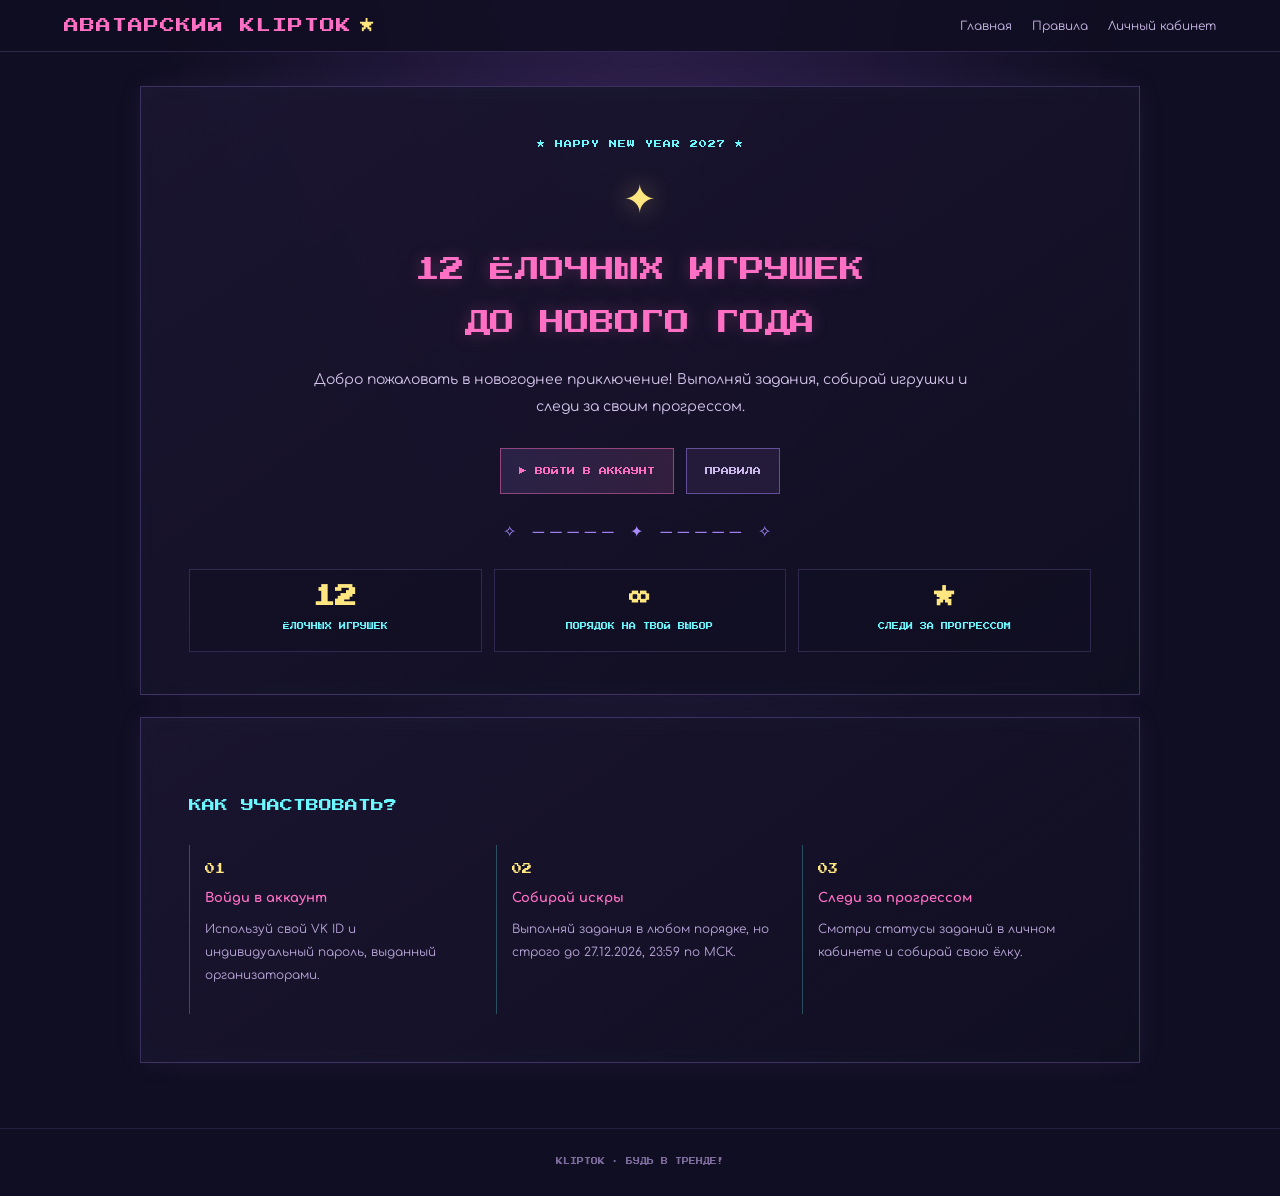
==== index.html @ eb583dfd "Add files via upload" ====
<!DOCTYPE html>
<html lang="ru">
<head>
  <meta charset="UTF-8">
  <meta name="viewport" content="width=device-width, initial-scale=1">
  <title>Главная — 12 ёлочных игрушек до Нового года</title>

  <!-- Иконка сайта — новогодняя ёлочка -->
  <link rel="icon" type="image/png" href="favicon.svg">

  <link rel="stylesheet" href="style.css">
</head>
<body>

<header class="site-header">
  <a class="brand" href="index.html">АВАТАРСКИЙ KLIPTOK<span>★</span></a>
  <nav>
    <a href="index.html">Главная</a>
    <a href="rules.html">Правила</a>
    <a href="cabinet.html">Личный кабинет</a>
  </nav>
</header>

<main class="page home">
  <section class="hero panel">
    <div class="eyebrow">★ HAPPY NEW YEAR 2027 ★</div>
    <div class="pixel-star">✦</div>
    <h1>12 ЁЛОЧНЫХ ИГРУШЕК<br>ДО НОВОГО ГОДА</h1>
    <p class="lead">Добро пожаловать в новогоднее приключение! Выполняй задания, собирай игрушки и следи за своим прогрессом.</p>

    <div class="hero-actions">
      <a class="button primary" href="register.html">▶ ВОЙТИ В АККАУНТ</a>
      <a class="button" href="rules.html">ПРАВИЛА</a>
    </div>

    <div class="decor-line">✧ ───── ✦ ───── ✧</div>

    <div class="feature-grid">
      <div class="feature">
        <b>12</b>
        <span>ЁЛОЧНЫХ ИГРУШЕК</span>
      </div>
      <div class="feature">
        <b>∞</b>
        <span>ПОРЯДОК НА ТВОЙ ВЫБОР</span>
      </div>
      <div class="feature">
        <b>★</b>
        <span>СЛЕДИ ЗА ПРОГРЕССОМ</span>
      </div>
    </div>
  </section>

  <section class="panel intro-panel">
    <h2>КАК УЧАСТВОВАТЬ?</h2>
    <div class="steps">
      <div>
        <i>01</i>
        <h3>Войди в аккаунт</h3>
        <p>Используй свой VK ID и индивидуальный пароль, выданный организаторами.</p>
      </div>
      <div>
        <i>02</i>
        <h3>Собирай искры</h3>
        <p>Выполняй задания в любом порядке, но строго до 27.12.2026, 23:59 по МСК.</p>
      </div>
      <div>
        <i>03</i>
        <h3>Следи за прогрессом</h3>
        <p>Смотри статусы заданий в личном кабинете и собирай свою ёлку.</p>
      </div>
    </div>
  </section>
</main>

<footer>KLIPTOK · БУДЬ В ТРЕНДЕ!</footer>

<script src="config.js"></script>
<script src="app.js"></script>
</body>
</html>
---- style.css ----
@import url('https://fonts.googleapis.com/css2?family=Press+Start+2P&family=Comfortaa:wght@400;600;700&display=swap');
:root{--bg:#100e22;--panel:#19142c;--pink:#ff70c5;--cyan:#6df7ff;--purple:#a98bff;--gold:#ffe680;--muted:#b9a6d8;--text:#eee5ff;--line:#a98bff44}*{box-sizing:border-box}body{margin:0;background:radial-gradient(ellipse at 50% -15%,#30204f 0,#100e22 55%);color:var(--text);font-family:Comfortaa,sans-serif;min-height:100vh}a{color:inherit;text-decoration:none}.site-header{display:flex;justify-content:space-between;align-items:center;gap:18px;padding:18px max(5vw,20px);border-bottom:1px solid #a98bff33;background:#100e22d9;flex-wrap:wrap}.brand{font-family:'Press Start 2P',monospace;font-size:15px;letter-spacing:1px;color:var(--pink)}.brand span{color:var(--gold);padding-left:8px}.site-header nav{display:flex;gap:20px;flex-wrap:wrap}.site-header nav a{font-size:12px;color:#c7b7e4}.site-header nav a:hover{color:var(--cyan)}.page{width:min(100% - 28px,1000px);margin:34px auto 65px}.narrow{max-width:700px}.panel{padding:clamp(22px,5vw,48px);background:linear-gradient(145deg,#1b1530ee,#100e22f5);border:1px solid var(--line);box-shadow:0 0 26px #a98bff12,inset 0 0 30px #6df7ff05}.hero{text-align:center;padding-top:48px;padding-bottom:42px}.eyebrow{font-family:'Press Start 2P',monospace;font-size:8px;color:var(--cyan);letter-spacing:1px;line-height:2.4}.pixel-star{color:var(--gold);font-size:40px;margin:22px 0;filter:drop-shadow(0 0 12px #ffe68077)}h1,h2{font-family:'Press Start 2P',monospace;font-weight:400;line-height:2.1}h1{font-size:clamp(15px,3vw,25px);color:var(--pink);text-shadow:0 0 16px #ff70c544;margin:18px 0}h2{font-size:13px;color:var(--cyan);margin:26px 0}h3{font-size:15px;color:var(--pink)}p{line-height:1.9}.lead{max-width:660px;margin:0 auto 25px;color:#d4c5eb;font-size:14px}.hero-actions,.cabinet-actions{display:flex;justify-content:center;gap:12px;flex-wrap:wrap;margin:28px 0}.button{display:inline-flex;align-items:center;justify-content:center;text-align:center;border:1px solid #a98bff77;background:#241b3b;color:#cbb9ee;padding:14px 18px;font-family:'Press Start 2P',monospace;font-size:8px;line-height:2;cursor:pointer;transition:.2s}.button:hover{border-color:var(--cyan);color:var(--cyan);box-shadow:0 0 14px #6df7ff22;transform:translateY(-1px)}.button.primary{background:linear-gradient(100deg,#a98bff22,#ff70c522);border-color:#ff70c577;color:var(--pink)}.button.primary:hover{color:var(--gold);border-color:var(--gold)}.button.full{width:100%;margin:8px 0}.button.small{font-family:Comfortaa,sans-serif;font-size:11px;padding:8px 10px}.decor-line{color:var(--purple);letter-spacing:6px;margin:26px 0}.feature-grid{display:grid;grid-template-columns:repeat(3,1fr);gap:12px;margin-top:28px}.feature{padding:16px 10px;border:1px solid #a98bff33;background:#100e2277;display:flex;flex-direction:column;gap:12px}.feature b{font-family:'Press Start 2P';font-size:22px;color:var(--gold)}.feature span{font-family:'Press Start 2P';font-size:7px;color:var(--cyan);line-height:2.1}.intro-panel{margin-top:22px}.steps{display:grid;grid-template-columns:repeat(3,1fr);gap:18px}.steps>div{padding:15px;border-left:1px solid #6df7ff44}.steps i{font-family:'Press Start 2P';font-style:normal;color:var(--gold);font-size:10px}.steps h3{font-size:13px}.steps p{font-size:12px;color:var(--muted)}footer{text-align:center;padding:25px 12px;color:#7d6c9d;font-family:'Press Start 2P';font-size:7px;line-height:2.4;border-top:1px solid #a98bff22}.rule-list{display:grid;gap:12px;margin:26px 0}.rule-list article{border:1px solid #a98bff33;background:#100e2277;padding:17px}.rule-list b{font-family:'Press Start 2P';font-size:8px;color:var(--gold);line-height:2}.rule-list p{margin-bottom:0;color:#c5b4e1;font-size:13px}.form-message{color:var(--pink);font-size:12px}form{max-width:500px;margin:25px auto}label{display:block;color:var(--cyan);font-family:'Press Start 2P';font-size:8px;line-height:2.5;margin-bottom:8px}input{width:100%;background:#100e22;border:1px solid #a98bff66;padding:14px;color:var(--text);font:14px Comfortaa,sans-serif;border-radius:0}input:focus{outline:1px solid var(--cyan)}.hint,.notice{font-size:11px;color:#8f7eae;line-height:1.8}.player-chip{display:flex;align-items:center;gap:12px;flex-wrap:wrap;padding:15px;background:#100e22;border:1px solid #6df7ff33;margin:20px 0}.player-chip span{font-family:'Press Start 2P';font-size:7px;color:var(--cyan)}.player-chip strong{color:var(--gold);font-size:13px;overflow-wrap:anywhere}.stats-grid{display:grid;grid-template-columns:1fr 1fr;gap:12px}.stat-card{padding:18px 12px;background:#100e22;border:1px solid #a98bff44;text-align:center;display:flex;flex-direction:column;gap:12px}.stat-card span{font-size:22px}.stat-card small{font-family:'Press Start 2P';font-size:7px;color:var(--cyan);line-height:2}.stat-card b{font-family:'Press Start 2P';font-size:11px;line-height:2;color:var(--pink)}.gift-stat{grid-column:1/-1;border-color:#ffe68044}.gift-stat small,.gift-stat b{color:var(--gold)}.progress-panel,.tree-progress{padding:18px;margin:22px 0;background:#100e22;border:1px solid #6df7ff33}.progress-top{display:flex;justify-content:space-between;gap:10px;align-items:center;flex-wrap:wrap;font-family:'Press Start 2P';font-size:7px;color:var(--cyan);line-height:2.2;margin-bottom:12px}.progress-top b{color:var(--pink)}.progress-track{height:13px;background:#29213f;border:1px solid #a98bff55;overflow:hidden}.progress-fill{height:100%;width:0;background:linear-gradient(90deg,#a98bff,#ff70c5,#6df7ff);box-shadow:0 0 12px #6df7ff77;transition:width .5s}.progress-panel p{margin:12px 0 0;text-align:center;font-size:12px;color:var(--muted)}.tree-page{text-align:center}.tree-layout{display:grid;grid-template-columns:170px minmax(0,1fr);gap:18px;align-items:center;margin:30px auto}.tree-player{padding:18px;background:#100e22;border:1px solid #6df7ff33;display:flex;flex-direction:column;gap:12px}.tree-player span,.tree-player small{font-family:'Press Start 2P';font-size:7px;color:var(--cyan);line-height:2}.tree-player b{color:var(--gold);font-size:12px;overflow-wrap:anywhere}.tree-count{font-family:'Press Start 2P';color:var(--pink);font-size:13px}.tree-scene{position:relative;width:min(100%,420px);height:510px;margin:0 auto;background:radial-gradient(ellipse at center,#281c43 0,#100e22 70%);overflow:hidden}.tree-shape{position:absolute;left:50%;transform:translateX(-50%);bottom:50px;width:0;height:0;border-left:160px solid transparent;border-right:160px solid transparent;border-bottom:410px solid #15594b;filter:drop-shadow(0 0 12px #6df7ff22)}.tree-trunk{position:absolute;bottom:26px;left:calc(50% - 28px);width:56px;height:70px;background:#815235;border:2px solid #c68c4a}.tree-star{position:absolute;z-index:2;top:30px;left:calc(50% - 16px);color:var(--gold);font-size:30px;text-shadow:0 0 15px #ffe680}.garland{position:absolute;border:2px solid #ffe68088;border-color:transparent transparent #ffe68088 transparent;border-radius:50%;width:290px;height:80px;left:-145px}.g1{top:105px}.g2{top:210px;width:240px;left:-120px}.g3{top:305px;width:175px;left:-87px}.ornament{position:absolute;z-index:3;width:34px;height:34px;border-radius:50%;border:2px solid #ff70c5;background:#b52b74;color:#fff;font-weight:bold;box-shadow:0 0 10px #ff70c544;cursor:pointer;display:grid;place-items:center;padding:0;font-family:Comfortaa;font-size:10px}.ornament:hover{transform:scale(1.12);filter:brightness(1.3)}.o1{top:110px;left:42%}.o2{top:135px;left:62%}.o3{top:170px;left:25%}.o4{top:205px;left:50%}.o5{top:235px;left:72%}.o6{top:255px;left:32%}.o7{top:290px;left:55%}.o8{top:320px;left:20%}.o9{top:330px;left:68%}.o10{top:370px;left:38%}.o11{top:390px;left:57%}.o12{top:420px;left:48%}.ornament.is-review{border-color:var(--cyan);background:#126c78;box-shadow:0 0 10px var(--cyan)}.ornament.is-complete{border-color:var(--gold);background:var(--gold);color:#241535;box-shadow:0 0 12px var(--gold)}.ornament.is-complete::after{content:'✓';position:absolute;font-size:11px}.tree-progress{text-align:left}.modal{display:none;position:fixed;inset:0;background:#090713e8;z-index:20;padding:16px;align-items:center;justify-content:center}.modal.show{display:flex}.modal-window{position:relative;max-height:90vh;overflow-y:auto;width:min(100%,560px);padding:28px 22px;background:linear-gradient(145deg,#1b1530,#100e22);border:1px solid #a98bff77;text-align:center;box-shadow:0 0 24px #a98bff22}.modal-close{position:absolute;right:10px;top:10px;background:none;border:0;color:var(--pink);font-size:26px;cursor:pointer}.task-toy{font-size:40px;color:var(--gold);margin:14px}.mission-number{font-family:'Press Start 2P';font-size:8px;color:var(--gold);line-height:2.5}.modal-window h2{font-size:12px;color:var(--pink)}.task-description{padding:15px;background:#100e22;color:#d4c5eb;font-size:13px;line-height:2;margin:18px 0}.task-condition,.task-status-box{padding:15px;margin:14px 0;border:1px dashed #6df7ff55;text-align:left}.task-condition small,.task-status-box small{font-family:'Press Start 2P';font-size:7px;color:var(--cyan);line-height:2}.task-condition p{font-size:12px;line-height:2;color:var(--muted)}.task-status-box{display:flex;flex-direction:column;gap:9px;background:#100e22}.task-status-box strong{font-size:12px;color:var(--muted)}.task-status-box strong.status-review{color:var(--cyan)}.task-status-box strong.status-complete{color:var(--gold)}.task-status-box strong.status-rejected{color:var(--pink)}.task-deadline{display:flex;justify-content:space-between;gap:10px;flex-wrap:wrap;padding:12px;margin:15px 0;background:#241b3b;font-size:10px}.task-deadline span{color:var(--pink)}.task-deadline b{color:var(--gold)}.gift-screen{text-align:center}.gift-stars{color:var(--gold);letter-spacing:7px;margin:24px}.gift-box{display:block;background:none;border:0;font-size:85px;margin:18px auto;cursor:pointer;filter:drop-shadow(0 0 16px #ff70c566);animation:gift-float 3s ease-in-out infinite}.gift-screen h1{font-size:14px}.gift-reveal{display:none;opacity:0;transform:translateY(16px)}.gift-screen.opened .gift-reveal{display:block;animation:appear .7s forwards}.gift-screen.opened .gift-box{animation:open-box .55s forwards}.gift-reveal h2{color:var(--cyan)}.gift-reveal p{color:#d4c5eb;font-size:13px;line-height:2}.prize-reveal{padding:20px;margin:20px 0;background:#241b3b;border:1px solid #ffe68066;color:var(--gold);font-family:'Press Start 2P';font-size:9px;line-height:2.2}.gift-screen.opened .gift-stars{display:none}.gift-screen.opened .gift-box{pointer-events:none}@keyframes gift-float{50%{transform:translateY(-10px)}}@keyframes appear{to{opacity:1;transform:translateY(0)}}@keyframes open-box{50%{transform:scale(1.15) rotate(-8deg)}to{transform:scale(.65);opacity:0}}
@media(max-width:650px){.site-header{align-items:flex-start}.site-header nav{gap:12px}.site-header nav a{font-size:11px}.steps{grid-template-columns:1fr}.feature-grid{gap:8px}.feature span{font-size:6px}.tree-layout{grid-template-columns:1fr}.tree-player{display:grid;grid-template-columns:1fr 1fr;align-items:center;text-align:left}.tree-player small{grid-column:1/-1}.tree-scene{width:min(100%,370px);height:475px}.tree-shape{border-left-width:145px;border-right-width:145px;border-bottom-width:380px}.tree-trunk{bottom:22px}.tree-star{top:27px}.g1{top:100px}.g2{top:198px}.g3{top:292px}.o1{top:105px}.o2{top:125px}.o3{top:160px}.o4{top:195px}.o5{top:220px}.o6{top:245px}.o7{top:275px}.o8{top:305px}.o9{top:320px}.o10{top:350px}.o11{top:380px}.o12{top:410px}.modal-window{padding:28px 16px}.stats-grid{gap:8px}.stat-card{padding:15px 8px}.stat-card small{font-size:6px}.stat-card b{font-size:9px}}
/* additions: inputs, connection notices, review statuses */
textarea{width:100%;background:#100e22;border:1px solid #a98bff66;padding:14px;color:var(--text);font:14px Comfortaa,sans-serif;resize:vertical;margin:6px 0 12px}textarea:focus{outline:1px solid var(--cyan)}.form-message.success{color:var(--cyan)}.api-notice{padding:12px;border:1px dashed #ff70c577;margin:12px 0}.ornament.is-rejected{border-color:var(--pink);background:#692747;box-shadow:0 0 10px #ff70c544}.button:disabled{opacity:.55;cursor:wait;transform:none}.gift-screen form{max-width:420px;text-align:left}.gift-screen form label{margin-top:12px}.gift-screen form input{margin-bottom:8px}

/* Illustrated interactive tree */
.tree-scene-art{width:min(100%,520px);height:auto;aspect-ratio:1170/1280;background:none;overflow:visible;position:relative;margin:0 auto;line-height:0;}
.tree-art{display:block;width:100%;height:auto;object-fit:contain;filter:drop-shadow(0 8px 22px #a98bff18);}
.tree-hotspots{position:absolute;inset:0;}
.ornament.hotspot{position:absolute;width:10.5%;height:7.5%;border:0;background:transparent;border-radius:50%;box-shadow:none;transform:translate(-50%,-50%);padding:0;z-index:5;cursor:pointer;}
.ornament.hotspot:hover{transform:translate(-50%,-50%) scale(1.14);background:#ffffff12;box-shadow:0 0 18px #ff70c577,0 0 4px #fff;outline:2px solid #ff9ce4;outline-offset:-2px;}
.ornament.hotspot.is-review{background:#6df7ff20;box-shadow:0 0 16px #6df7ff88;outline:2px solid #6df7ff55;outline-offset:-2px;}
.ornament.hotspot.is-complete{background:#ffe68025;box-shadow:0 0 17px #ffe680aa;outline:2px solid #ffe68077;outline-offset:-2px;}
.ornament.hotspot.is-rejected{background:#ff444422;outline:2px solid #ff777766;outline-offset:-2px;}
.h1{left:50.2%;top:19.8%}.h2{left:63.2%;top:26.3%}.h3{left:33.4%;top:31.8%}.h4{left:53.3%;top:39.5%}.h5{left:72%;top:44.2%}.h6{left:39.7%;top:50.2%}.h7{left:61.9%;top:56.5%}.h8{left:26.2%;top:60.7%}.h9{left:74%;top:64.8%}.h10{left:42.1%;top:69.9%}.h11{left:63.2%;top:74.2%}.h12{left:50.8%;top:83.4%}
@media(max-width:700px){.tree-layout{grid-template-columns:1fr;gap:12px}.tree-player{max-width:100%;align-items:center}.tree-scene-art{width:min(100%,440px)}}
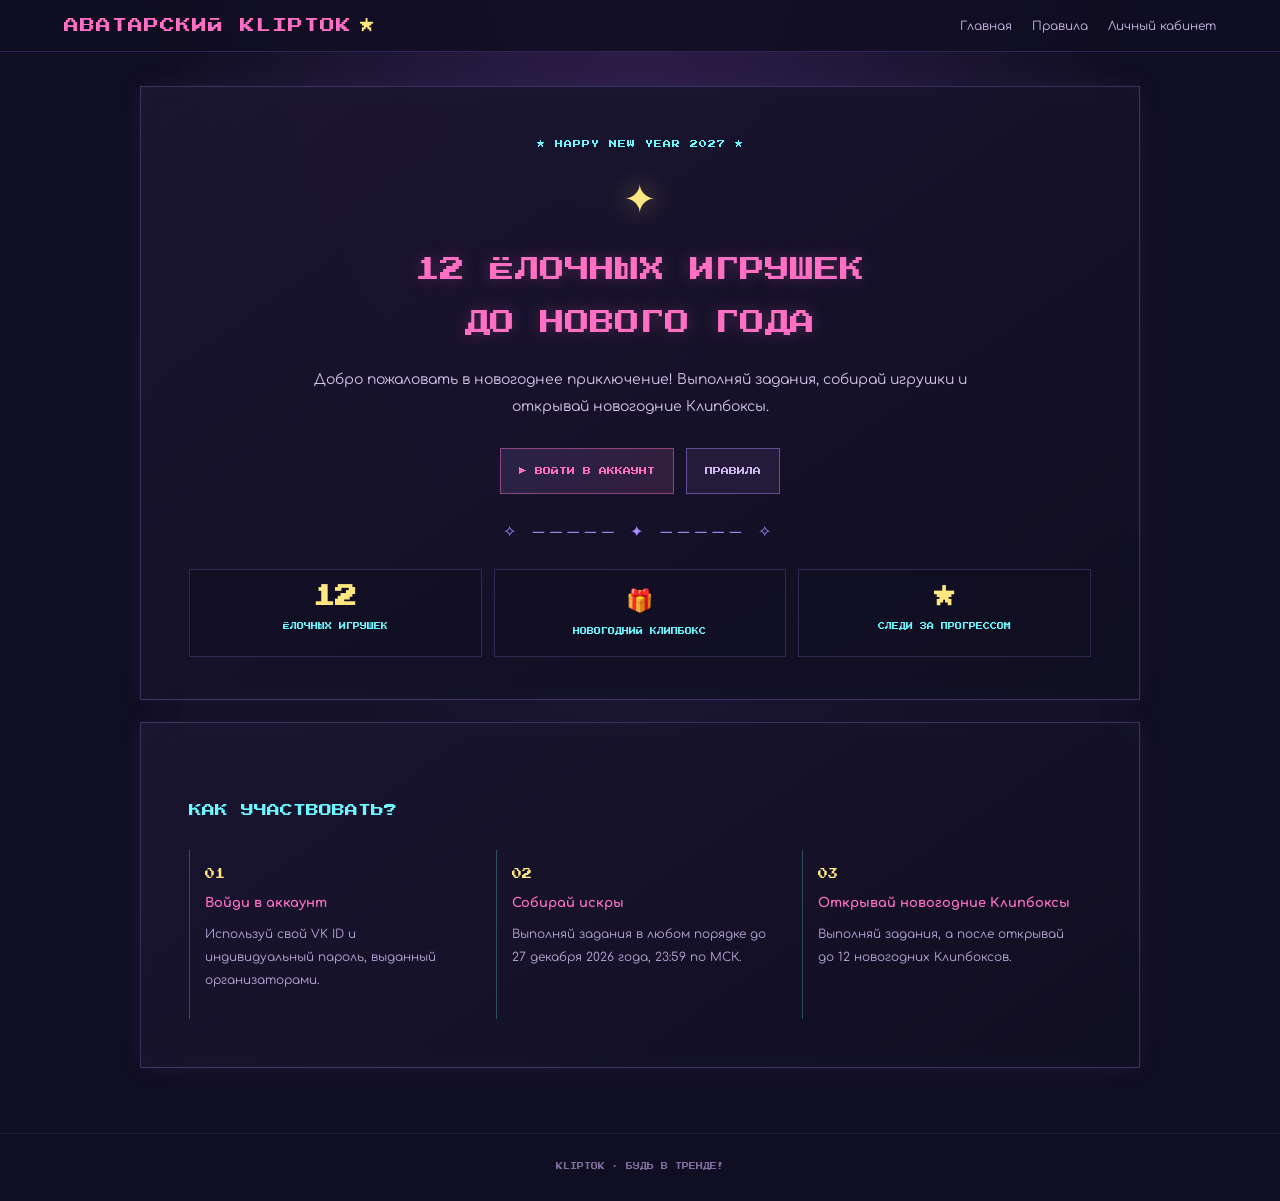
==== commit 10c05931: "Update index.html" ====
--- a/index.html
+++ b/index.html
@@ -27,7 +27,7 @@
     <div class="eyebrow">★ HAPPY NEW YEAR 2027 ★</div>
     <div class="pixel-star">✦</div>
     <h1>12 ЁЛОЧНЫХ ИГРУШЕК<br>ДО НОВОГО ГОДА</h1>
-    <p class="lead">Добро пожаловать в новогоднее приключение! Выполняй задания, собирай игрушки и следи за своим прогрессом.</p>
+    <p class="lead">Добро пожаловать в новогоднее приключение! Выполняй задания, собирай игрушки и открывай новогодние Клипбоксы.</p>
 
     <div class="hero-actions">
       <a class="button primary" href="register.html">▶ ВОЙТИ В АККАУНТ</a>
@@ -42,8 +42,8 @@
         <span>ЁЛОЧНЫХ ИГРУШЕК</span>
       </div>
       <div class="feature">
-        <b>∞</b>
-        <span>ПОРЯДОК НА ТВОЙ ВЫБОР</span>
+        <b>🎁</b>
+        <span>НОВОГОДНИЙ КЛИПБОКС</span>
       </div>
       <div class="feature">
         <b>★</b>
@@ -63,12 +63,12 @@
       <div>
         <i>02</i>
         <h3>Собирай искры</h3>
-        <p>Выполняй задания в любом порядке, но строго до 27.12.2026, 23:59 по МСК.</p>
+        <p>Выполняй задания в любом порядке до 27 декабря 2026 года, 23:59 по МСК.</p>
       </div>
       <div>
         <i>03</i>
-        <h3>Следи за прогрессом</h3>
-        <p>Смотри статусы заданий в личном кабинете и собирай свою ёлку.</p>
+        <h3>Открывай новогодние Клипбоксы</h3>
+        <p>Выполняй задания, а после открывай до 12 новогодних Клипбоксов.</p>
       </div>
     </div>
   </section>
